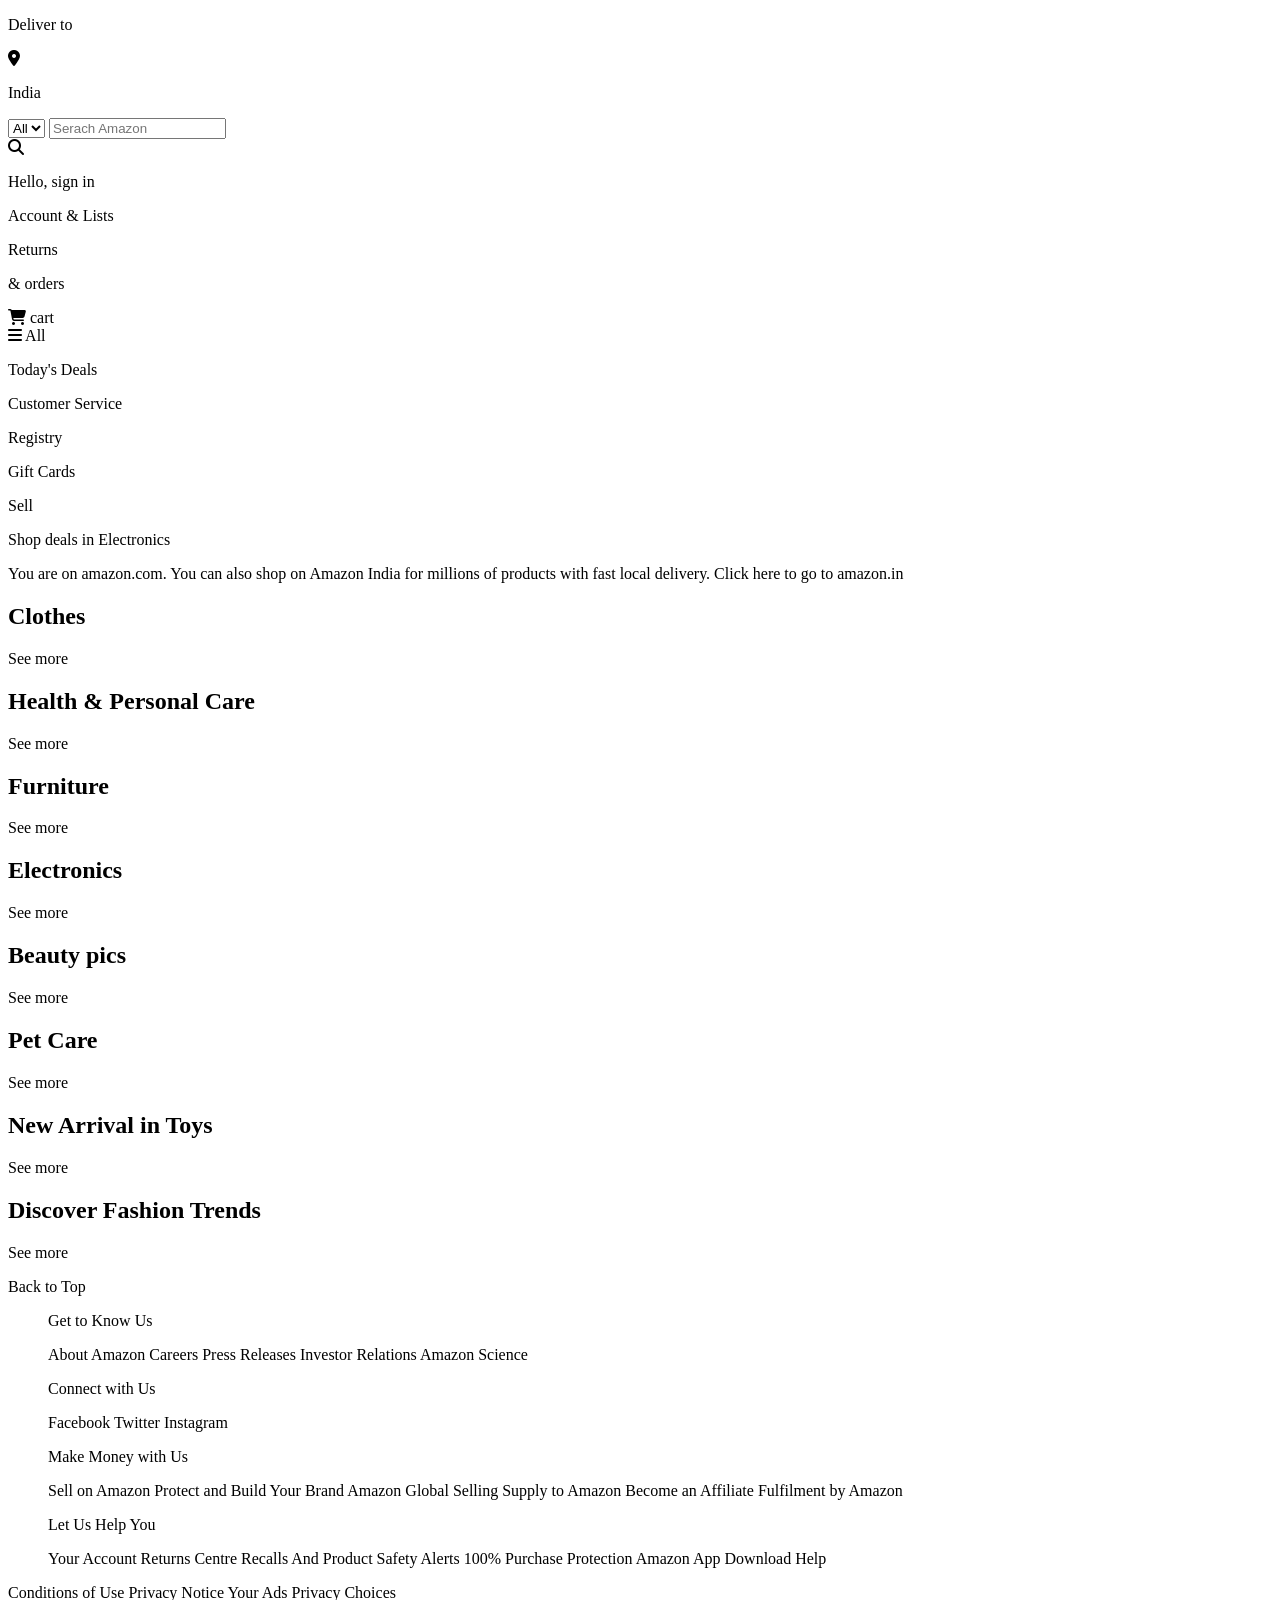
==== index.html @ 3d4702ee "Update index.html" ====
<!DOCTYPE html>
<html lang="en">
<head>
    <meta charset="UTF-8">
    <meta name="viewport" content="width=device-width, initial-scale=1.0">
    <title>Amazon</title>
    <link rel="stylesheet" href="https://cdnjs.cloudflare.com/ajax/libs/font-awesome/6.7.2/css/all.min.css" integrity="sha512-Evv84Mr4kqVGRNSgIGL/F/aIDqQb7xQ2vcrdIwxfjThSH8CSR7PBEakCr51Ck+w+/U6swU2Im1vVX0SVk9ABhg==" crossorigin="anonymous" referrerpolicy="no-referrer" />
    <link rel="stylesheet" href="/Amazon-Clone/amazon clone.css">

</head>
<body>
    <header>
        <div class="navbar">
            <div class="nav-logo border">
                <div class="logo"></div>
            </div>
            <div class="nav-address border">
                <p class="add-first">Deliver to</p>
                <div class="add-icon">
                    <i class="fa-solid fa-location-dot"></i>
                    <p class="add-second">India</p>
                </div>
            </div>
            <div class="nav-search">
                <select class="search-select">
                    <option>All</option>
                </select>
                <input placeholder="Serach Amazon" class="search-input">
                <div class="search-icon">
                    <i class="fa-solid fa-magnifying-glass"></i>
                </div>
            </div>
            <div class="nav-singin border">
                <p><span>Hello, sign in</span></p>
                <p class="nav-second">Account & Lists</p>
            </div>

            <div class="nav-return border">
                <p><span>Returns</span></p>
                <p class="nav-second">& orders</p>
            </div>

            <div class="nav-cart border">
                <i class="fa-solid fa-cart-shopping"></i>
                cart
            </div>
        </div>

            <div class="panel">
                <div class="panel-all">
                    <i class="fa-solid fa-bars"></i>
                    All
                </div>
                <div class="panel-ops">
                      <p>Today's Deals</p>
                       <p>Customer Service</p>
                       <p>Registry</p>
                       <p>Gift Cards</p>
                       <p>Sell</p>
                </div>
                <div class="panel-deals">
                    Shop deals in Electronics
            </div>
        </div>
    </header>

    <div class="hero-section">
        <div class="hero-msg">
            <p>You are on amazon.com. You can also shop on Amazon India for millions of products with fast local delivery. <a>Click here to go to amazon.in</a></p>
        </div>
    </div>

    <div class="shop-section">
        <div class="box">
            <div class="box-content">
          <h2>Clothes</h2>
          <div class="box-img" style="background-image: url('box1_image.jpg');"></div>
          <p>See more</p>
        </div>
        </div>
        <div class="box">
            <div class="box-content">
                <h2>Health & Personal Care</h2>
                <div class="box-img" style="background-image: url('box2_image.jpg');"></div>
                <p>See more</p>
              </div>
         </div>
        <div class="box">
            <div class="box-content">
                <h2>Furniture</h2>
                <div class="box-img" style="background-image: url('box3_image.jpg');"></div>
                <p>See more</p>
              </div>
        </div>
        <div class="box">
            <div class="box-content">
                <h2>Electronics</h2>
                <div class="box-img" style="background-image: url('box4_image.jpg');"></div>
                <p>See more</p>
              </div>
        </div>
        <div class="box">
            <div class="box-content">
          <h2>Beauty pics</h2>
          <div class="box-img" style="background-image: url('box5_image.jpg');"></div>
          <p>See more</p>
        </div>
        </div>
        <div class="box">
            <div class="box-content">
                <h2>Pet Care</h2>
                <div class="box-img" style="background-image: url('box6_image.jpg');"></div>
                <p>See more</p>
              </div>
         </div>
        <div class="box">
            <div class="box-content">
                <h2>New Arrival in Toys</h2>
                <div class="box-img" style="background-image: url('box7_image.jpg');"></div>
                <p>See more</p>
              </div>
        </div>
        <div class="box">
            <div class="box-content">
                <h2>Discover Fashion Trends</h2>
                <div class="box-img" style="background-image: url('box8_image.jpg');"></div>
                <p>See more</p>
              </div>
        </div>
    </div>

    <footer>
        <div class="foot-panel1">
            Back to Top
        </div>

        <div class="foot-panel2">
            <ul>
               <p>Get to Know Us</p>
             <a>About Amazon</a>
             <a>Careers</a>
             <a>Press Releases</a>
             <a>Investor Relations</a>
             <a>Amazon Science</a>
            </ul>
            <ul>
                <p>Connect with Us</p>
              <a>Facebook</a>
              <a>Twitter</a>
              <a>Instagram</a>
             </ul>
             <ul>
                <p>Make Money with Us</p>
              <a>Sell on Amazon</a>
              <a>Protect and Build Your Brand</a>
              <a>Amazon Global Selling</a>
              <a>Supply to Amazon</a>
              <a>Become an Affiliate</a>
              <a>Fulfilment by Amazon</a>
             </ul>
             <ul>
                <p>Let Us Help You</p>
              <a>Your Account</a>
              <a>Returns Centre</a>
              <a>Recalls And Product Safety Alerts</a>
              <a>100% Purchase Protection</a>
              <a>Amazon App Download</a>
              <a>Help</a>
             </ul>
        </div>

        <div class="foot-panel3">
            <div class="logo"></div>
        </div>

        <div class="foot-panel4">
            <div class="pages">
                <a>Conditions of Use</a>
                <a>Privacy Notice</a>
                <a>Your Ads Privacy Choices</a>
            </div>
            <div class="copyright">
                © 1996-2025, Amazon.com, Inc. or its affiliates
            </div>
        </div>
    </footer>
</body>
</html>
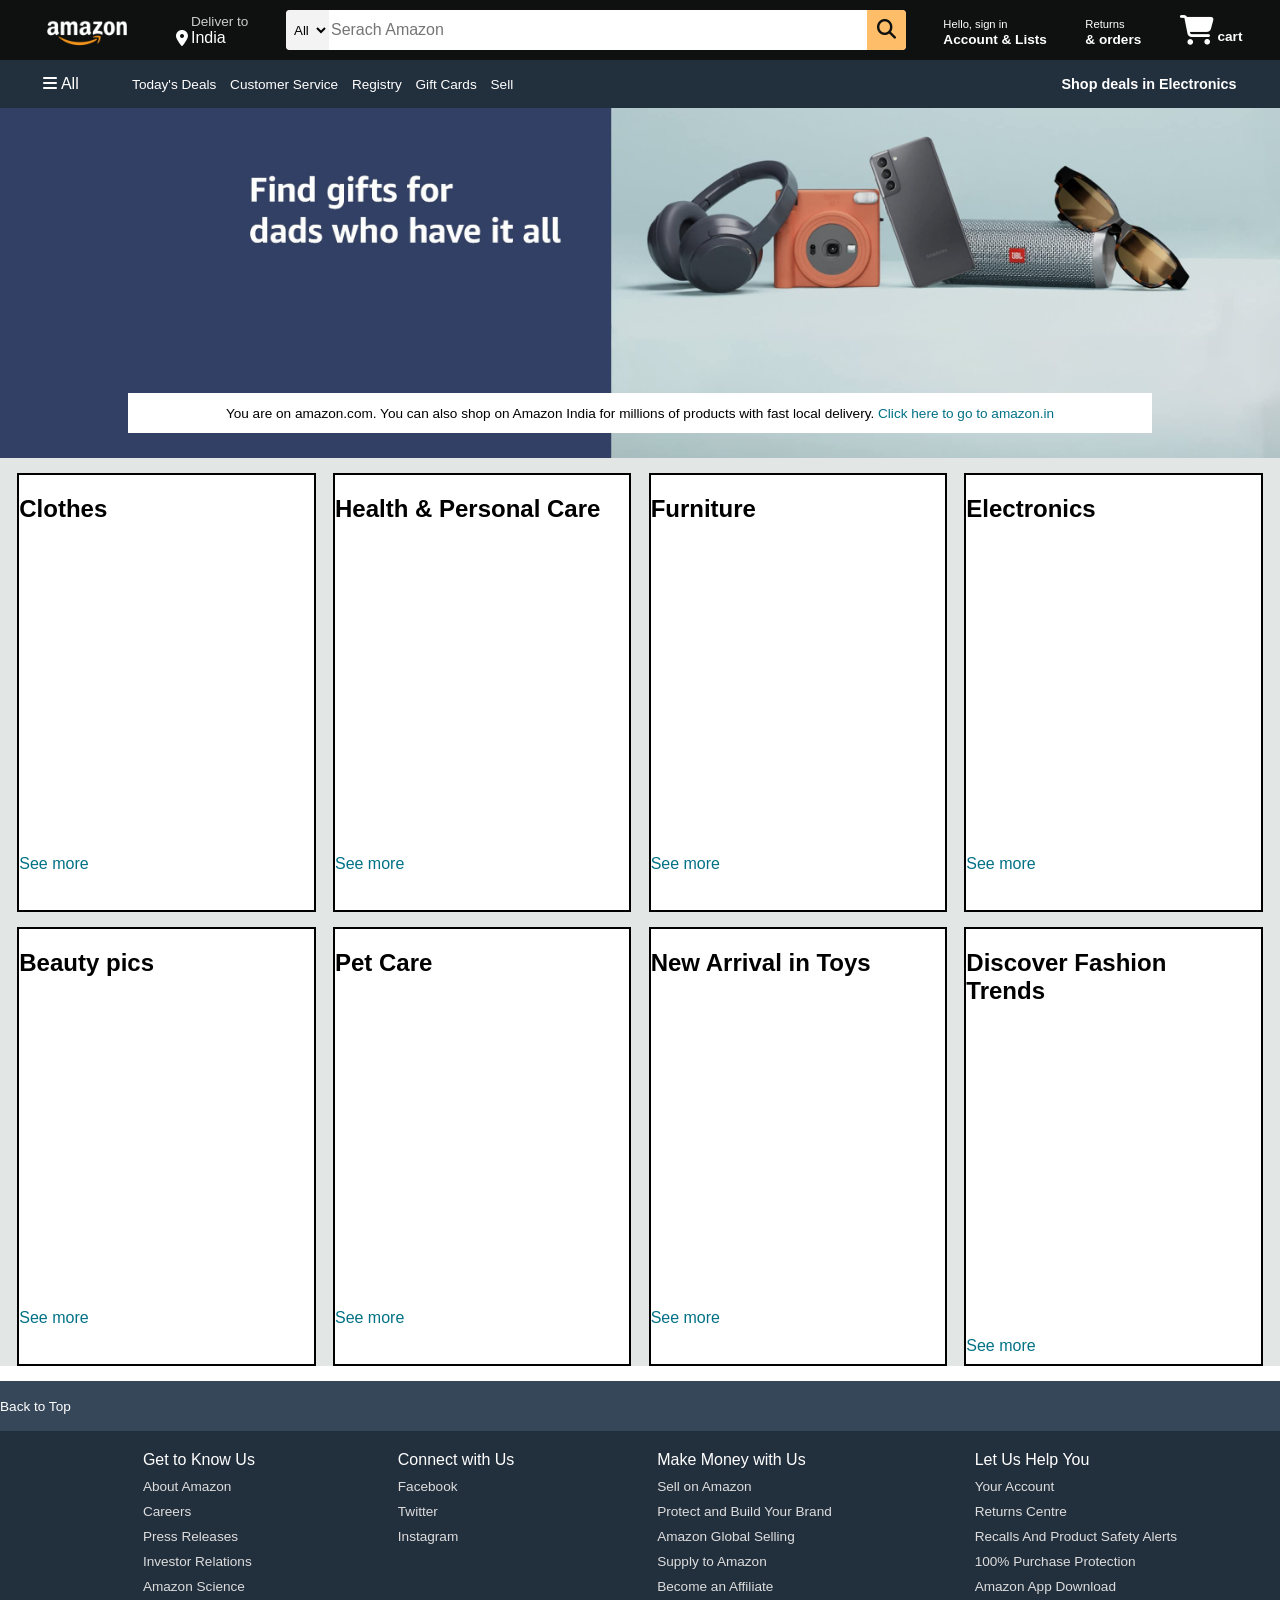
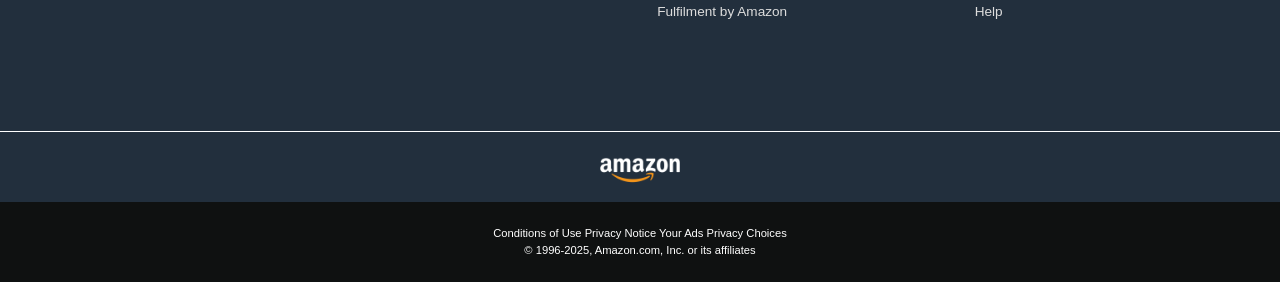
==== commit a724283d: "Update index.html" ====
--- a/index.html
+++ b/index.html
@@ -5,7 +5,7 @@
     <meta name="viewport" content="width=device-width, initial-scale=1.0">
     <title>Amazon</title>
     <link rel="stylesheet" href="https://cdnjs.cloudflare.com/ajax/libs/font-awesome/6.7.2/css/all.min.css" integrity="sha512-Evv84Mr4kqVGRNSgIGL/F/aIDqQb7xQ2vcrdIwxfjThSH8CSR7PBEakCr51Ck+w+/U6swU2Im1vVX0SVk9ABhg==" crossorigin="anonymous" referrerpolicy="no-referrer" />
-    <link rel="stylesheet" href="/Amazon-Clone/amazon clone.css">
+    <link rel="stylesheet" href="Amazon Clone/amazon clone.css">
 
 </head>
 <body>
--- a/Amazon Clone/amazon clone.css
+++ b/Amazon Clone/amazon clone.css
@@ -0,0 +1,249 @@
+* {
+    margin: 0;
+    font-family: Arial;
+    border: border-box;
+}
+
+.navbar {
+    height: 60px;
+    background-color: #0f1111;
+    color: white;
+    display: flex;
+    align-items: center;
+    justify-content: space-evenly;
+}
+
+.nav-logo {
+   height: 50px;
+   width: 100px;
+}
+
+.logo {
+    background-image: url("amazon_logo.png");
+    background-size: cover;
+    height: 50px;
+    width: 100%;
+}
+
+.border {
+    border: 1.5px solid transparent;
+}
+
+.border:hover {
+      border: 1.5px solid white;
+}
+
+/** box2 **/
+.add-first {
+    color:#cccccc;
+    font-size: 0.85rem;
+    margin-left: 15px;
+}
+.add-second {
+    font-size: 1rem;
+    margin-left: 3px;
+}
+
+.add-icon {
+    display: flex;
+    align-items: center;
+}
+
+/** box3 **/
+.nav-search {
+    display: flex;
+    justify-content: space-evenly;
+    background-color: pink;
+    width: 620px;
+    height: 40px;
+    border-radius: 4px;
+}
+
+.search-select {
+    background-color: #f3f3f3;
+    width: 50px;
+    text-align: center;
+    border-top-left-radius: 4px;
+    border-bottom-left-radius: 4px;
+    border: none;
+}
+
+.search-input {
+    width: 100%;
+    font-size: 1rem;
+    border: none;
+}
+
+.search-icon {
+    width: 45px;
+    display: flex;
+    justify-content: center;
+    align-items: center;
+    font-size: 1.2rem;
+    background-color: #febd68;
+    border-top-right-radius: 4px;
+    border-bottom-right-radius: 4px;
+    color: #0f1111;
+}
+
+.nav-search:hover {
+    border: 2px solid orange;
+}
+
+/** box4 **/
+span {
+    font-size: 0.7rem;
+}
+
+.nav-second {
+    font-size: 0.85rem;
+    font-weight: 700;
+}
+
+/** box6 **/
+.nav-cart i{
+    font-size: 30px;
+}
+
+.nav-cart {
+    font-size: 0.85rem;
+    font-weight: 700;
+}
+
+/** panel **/
+.panel {
+    height: 48px;
+    background-color: #222f3d;
+    display: flex;
+    color: white;
+    align-items: center;
+    justify-content: space-evenly;
+}
+
+.panel-ops p {
+    display: inline;
+    margin-left: 10px;
+}
+
+.panel-ops {
+     width: 70%;
+     font-size: 0.85rem;
+}
+
+.panel-deals {
+    font-size: 0.9rem;
+    font-weight: 700;
+}
+
+/** hero-section **/
+.hero-section {
+    background-image: url("hero_image.jpg");
+    background-size: cover;
+    height: 350px;
+    display: flex;
+    justify-content: center;
+    align-items: flex-end;
+}
+
+.hero-msg {
+    background-color: white;
+    color: black;
+    height: 40px;
+    display: flex;
+    align-items: center;
+    justify-content: center;
+    font-size: 0.85rem;
+    width: 80%;
+    margin-bottom: 25px;
+}
+
+.hero-msg a {
+    color:#007185;
+
+}
+
+/** shop section **/
+.shop-section {
+    display: flex;
+    flex-wrap: wrap;
+    justify-content: space-evenly;
+    background-color: #e2e7e6;
+}
+.box {
+    border: 2px solid black;
+    height: 400px;
+    width: 23%;
+    background-color: white;
+    padding: 20px 0px 15px;
+    margin-top: 15px;
+}
+.box-img {
+    height: 300px;
+    background-size: cover;
+    margin-top: 1rem;
+    margin-bottom: 1rem;
+}
+.box-content {
+    margin-left: 1 rem;
+    margin-right: 1rem;
+}
+.box-content p {
+    color: #007185;
+}
+
+/** footer **/
+footer {
+    margin-top: 15px;
+}
+.foot-panel1 {
+    background-color: #37475a;
+    color: white;
+    height: 50px;
+    display: flex;
+    align-items: center;
+    font-size: 0.85rem;
+}
+.foot-panel2 {
+    background-color: #222f3d;
+    color: white;
+    height: 300px;
+    display: flex;
+    justify-content: space-evenly;
+}
+ul{
+    margin-top: 20px;
+}
+ul a {
+    display: block;
+    font-size: 0.85rem;
+    margin-top: 10px;
+    color: #dddddd;
+}
+.foot-panel3 {
+    background-color: #222f3d;
+    color: white;
+    border-top: 0.5px solid white;
+    height: 70px;
+    display: flex;
+    justify-content: center;
+    align-items: center;
+}
+.logo {
+    background-image: url("amazon_logo.png");
+    background-size: cover;
+    height: 50px;
+    width: 100px;
+}
+.foot-panel4 {
+    background-color: #0f1111;
+    color: white;
+    height: 80px;
+    font-size: 0.7rem;
+    text-align: center;
+}
+.pages {
+    padding-top: 25px;
+}
+.copyright {
+    padding-top: 5px;
+}
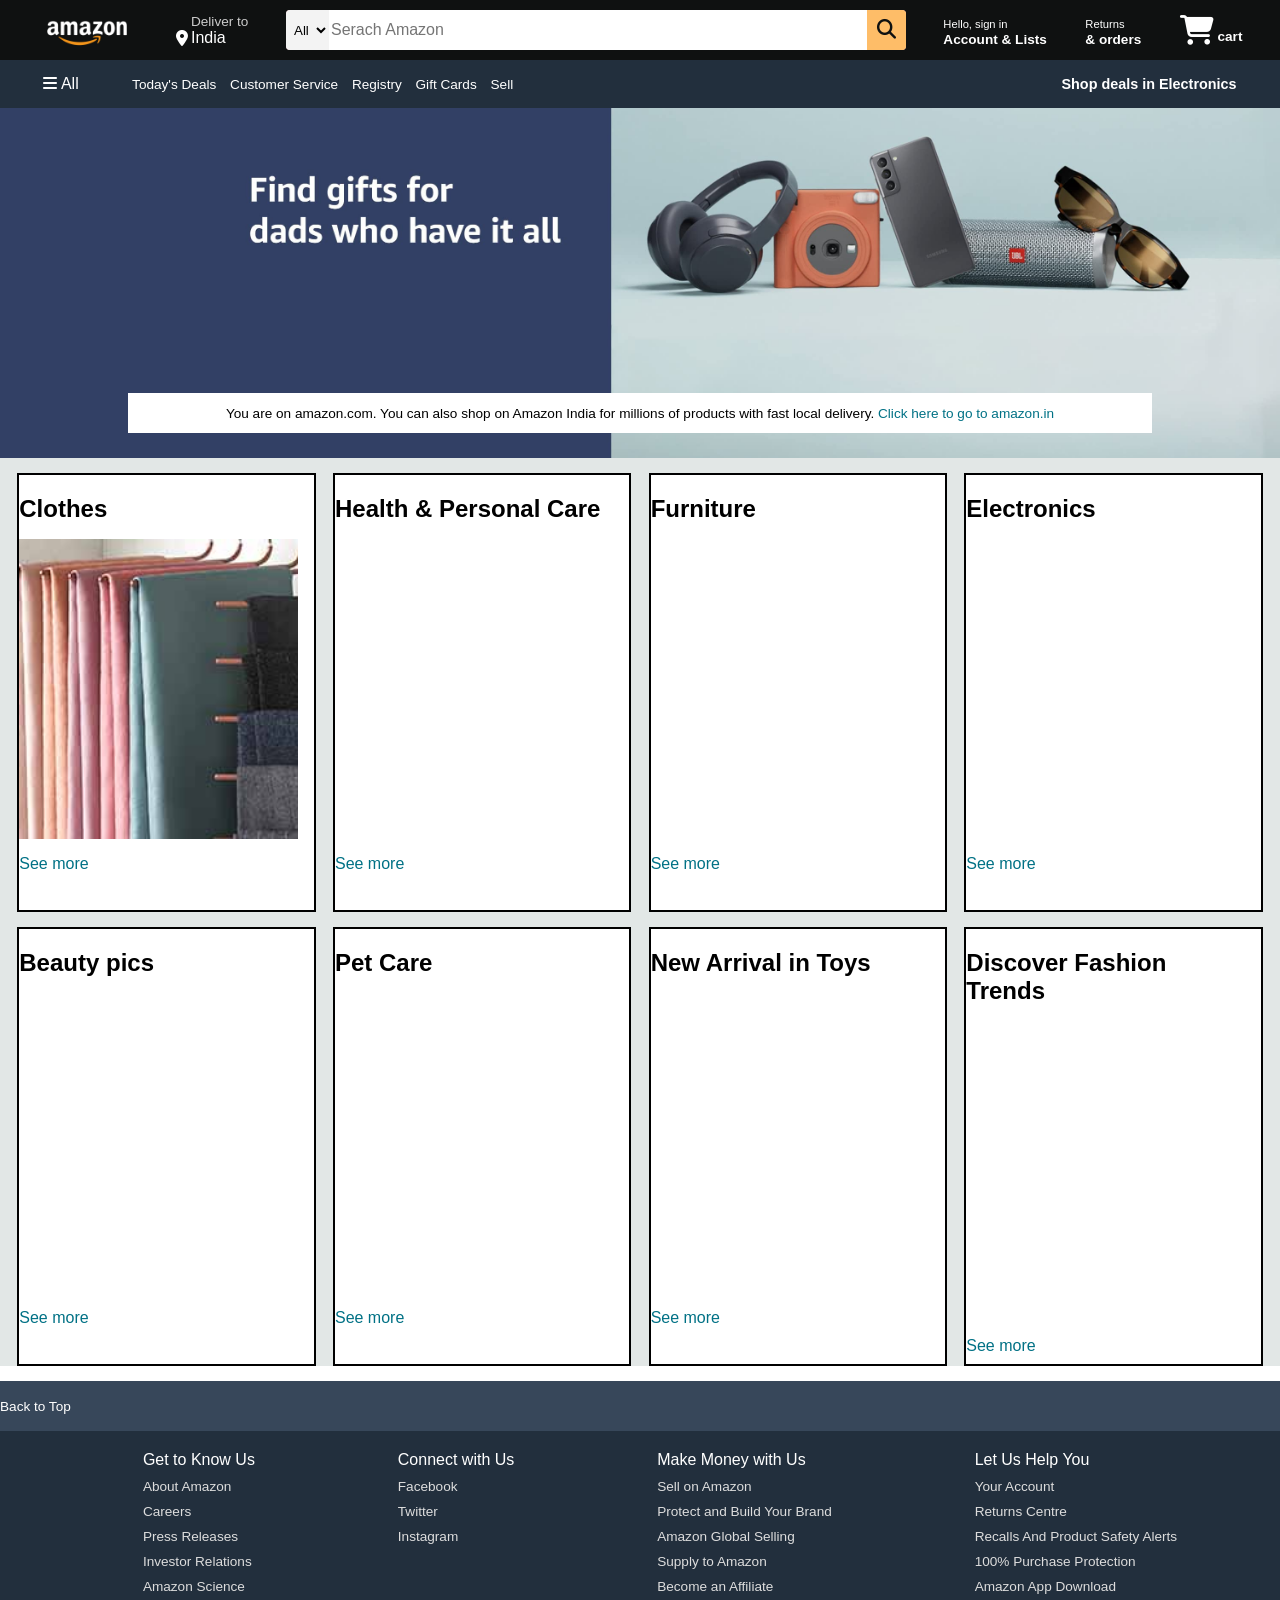
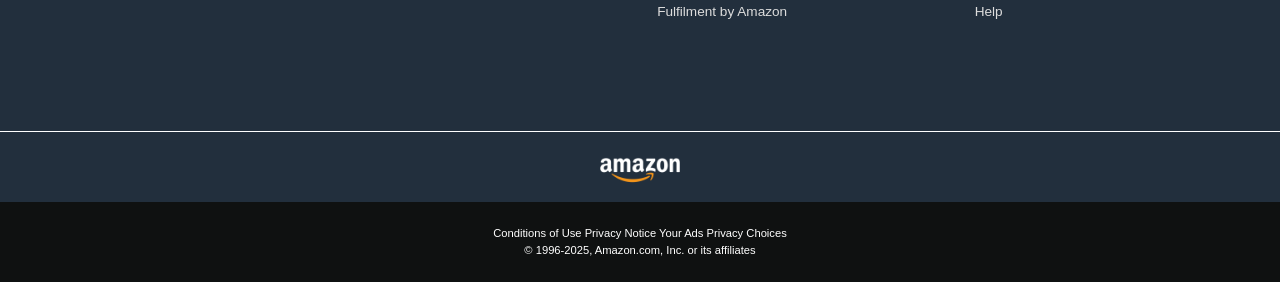
==== commit 1950bd25: "Update index.html" ====
--- a/index.html
+++ b/index.html
@@ -74,7 +74,7 @@
         <div class="box">
             <div class="box-content">
           <h2>Clothes</h2>
-          <div class="box-img" style="background-image: url('box1_image.jpg');"></div>
+          <div class="box-img" style="background-image: url('Amazon Clone/box1_image.jpg');"></div>
           <p>See more</p>
         </div>
         </div>
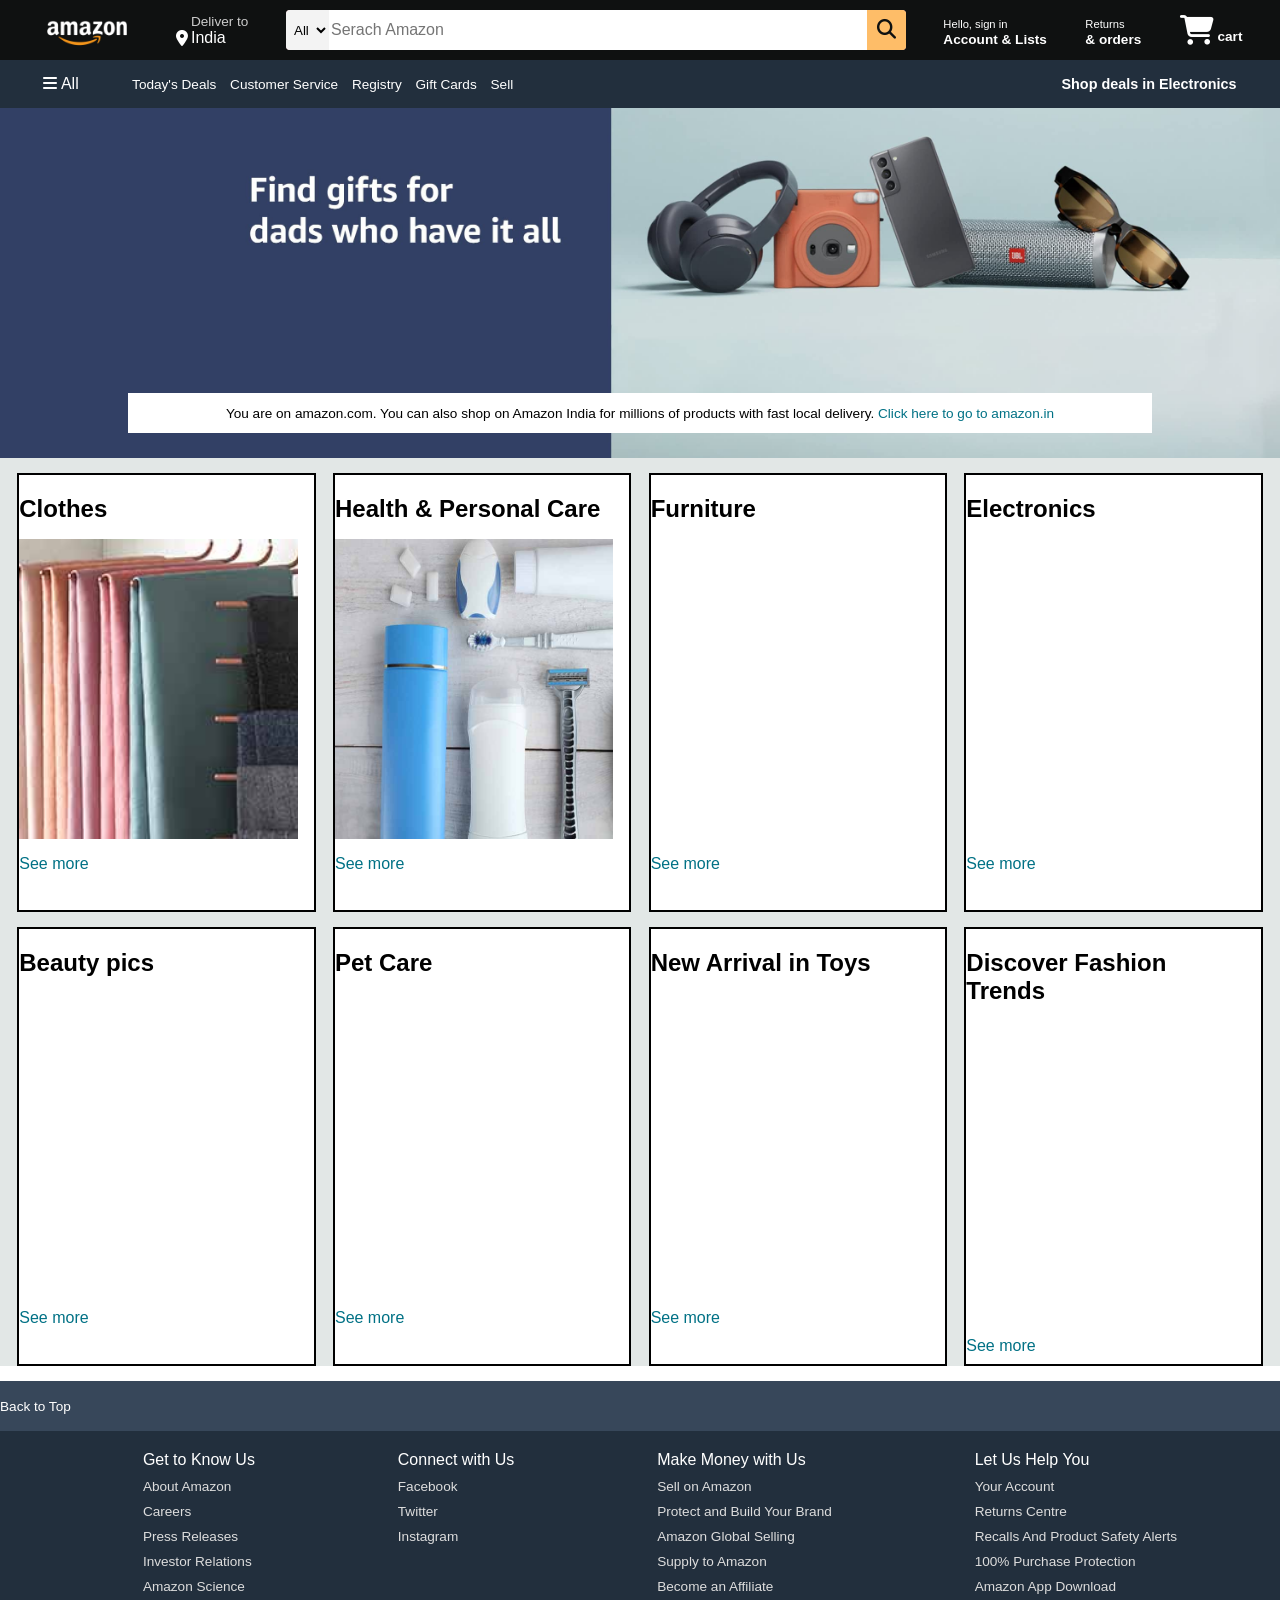
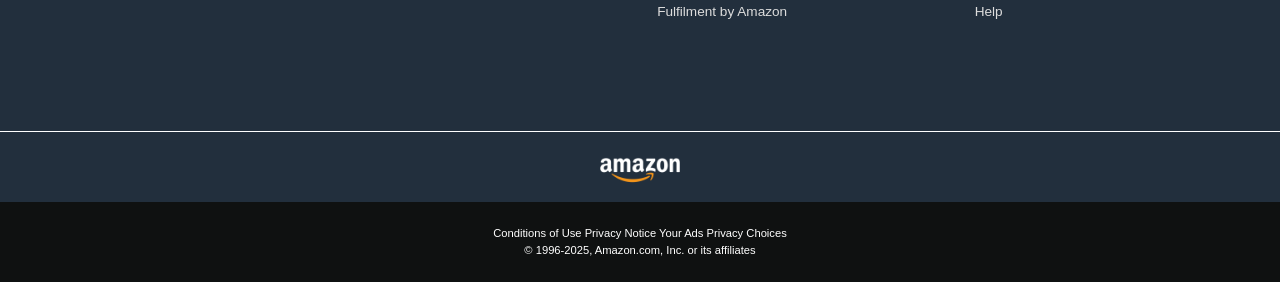
==== commit ed176ded: "Update image path for Health & Personal Care box" ====
--- a/index.html
+++ b/index.html
@@ -81,7 +81,7 @@
         <div class="box">
             <div class="box-content">
                 <h2>Health & Personal Care</h2>
-                <div class="box-img" style="background-image: url('box2_image.jpg');"></div>
+                <div class="box-img" style="background-image: url('Amazon Clone/box2_image.jpg');"></div>
                 <p>See more</p>
               </div>
          </div>
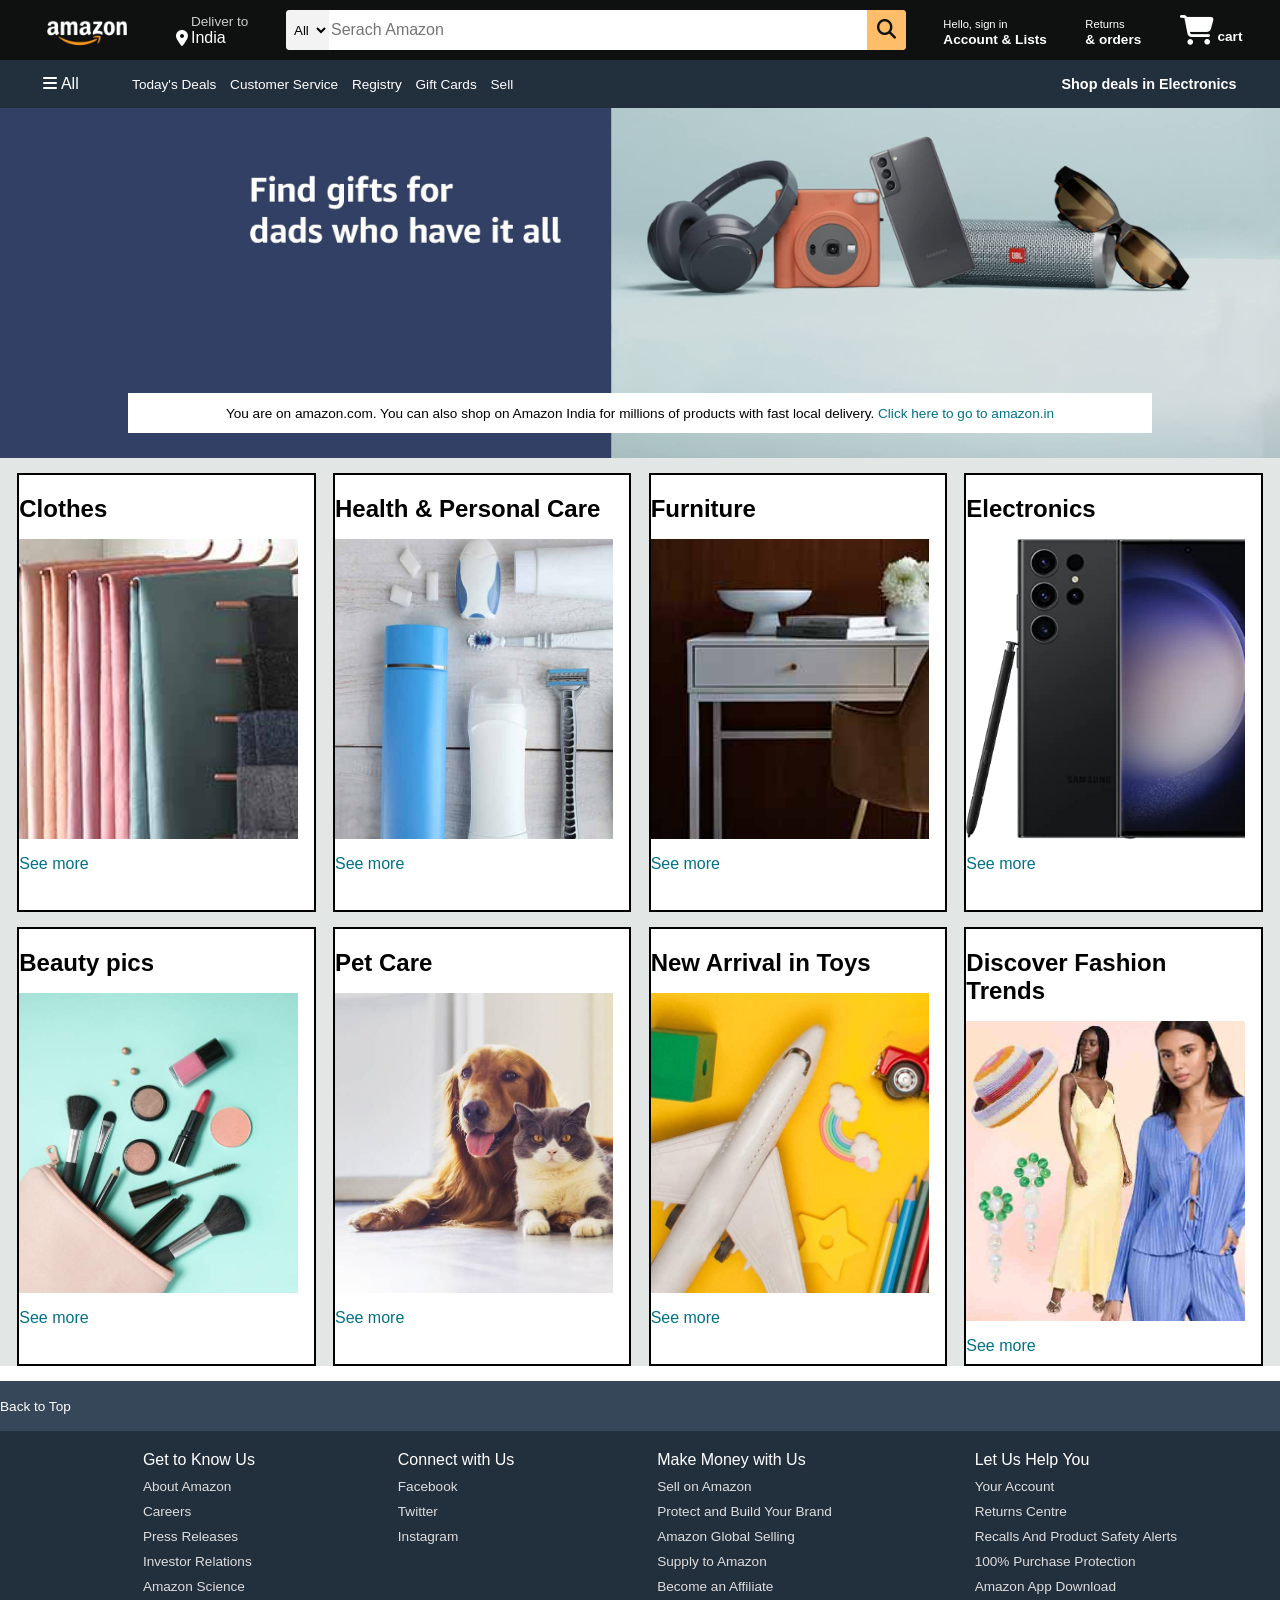
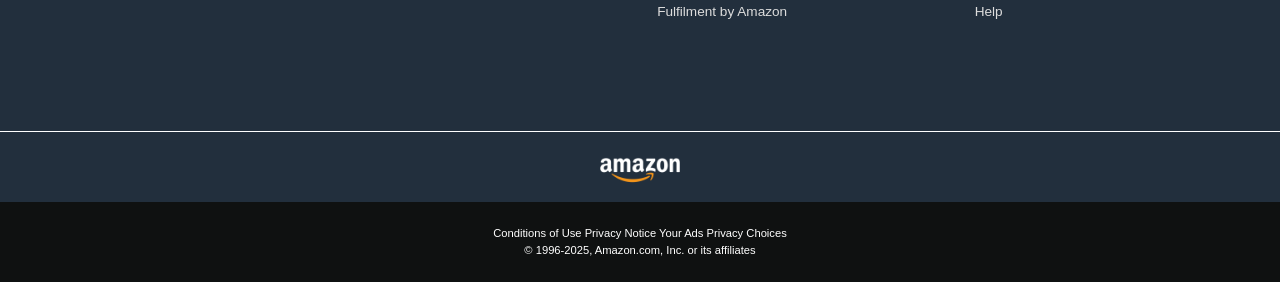
==== commit f0bfbe99: "Update index.html" ====
--- a/index.html
+++ b/index.html
@@ -88,42 +88,42 @@
         <div class="box">
             <div class="box-content">
                 <h2>Furniture</h2>
-                <div class="box-img" style="background-image: url('box3_image.jpg');"></div>
+                <div class="box-img" style="background-image: url('Amazon Clone/box3_image.jpg');"></div>
                 <p>See more</p>
               </div>
         </div>
         <div class="box">
             <div class="box-content">
                 <h2>Electronics</h2>
-                <div class="box-img" style="background-image: url('box4_image.jpg');"></div>
+                <div class="box-img" style="background-image: url('Amazon Clone/box4_image.jpg');"></div>
                 <p>See more</p>
               </div>
         </div>
         <div class="box">
             <div class="box-content">
           <h2>Beauty pics</h2>
-          <div class="box-img" style="background-image: url('box5_image.jpg');"></div>
+          <div class="box-img" style="background-image: url('Amazon Clone/box5_image.jpg');"></div>
           <p>See more</p>
         </div>
         </div>
         <div class="box">
             <div class="box-content">
                 <h2>Pet Care</h2>
-                <div class="box-img" style="background-image: url('box6_image.jpg');"></div>
+                <div class="box-img" style="background-image: url('Amazon Clone/box6_image.jpg');"></div>
                 <p>See more</p>
               </div>
          </div>
         <div class="box">
             <div class="box-content">
                 <h2>New Arrival in Toys</h2>
-                <div class="box-img" style="background-image: url('box7_image.jpg');"></div>
+                <div class="box-img" style="background-image: url('Amazon Clone/box7_image.jpg');"></div>
                 <p>See more</p>
               </div>
         </div>
         <div class="box">
             <div class="box-content">
                 <h2>Discover Fashion Trends</h2>
-                <div class="box-img" style="background-image: url('box8_image.jpg');"></div>
+                <div class="box-img" style="background-image: url('Amazon Clone/box8_image.jpg');"></div>
                 <p>See more</p>
               </div>
         </div>
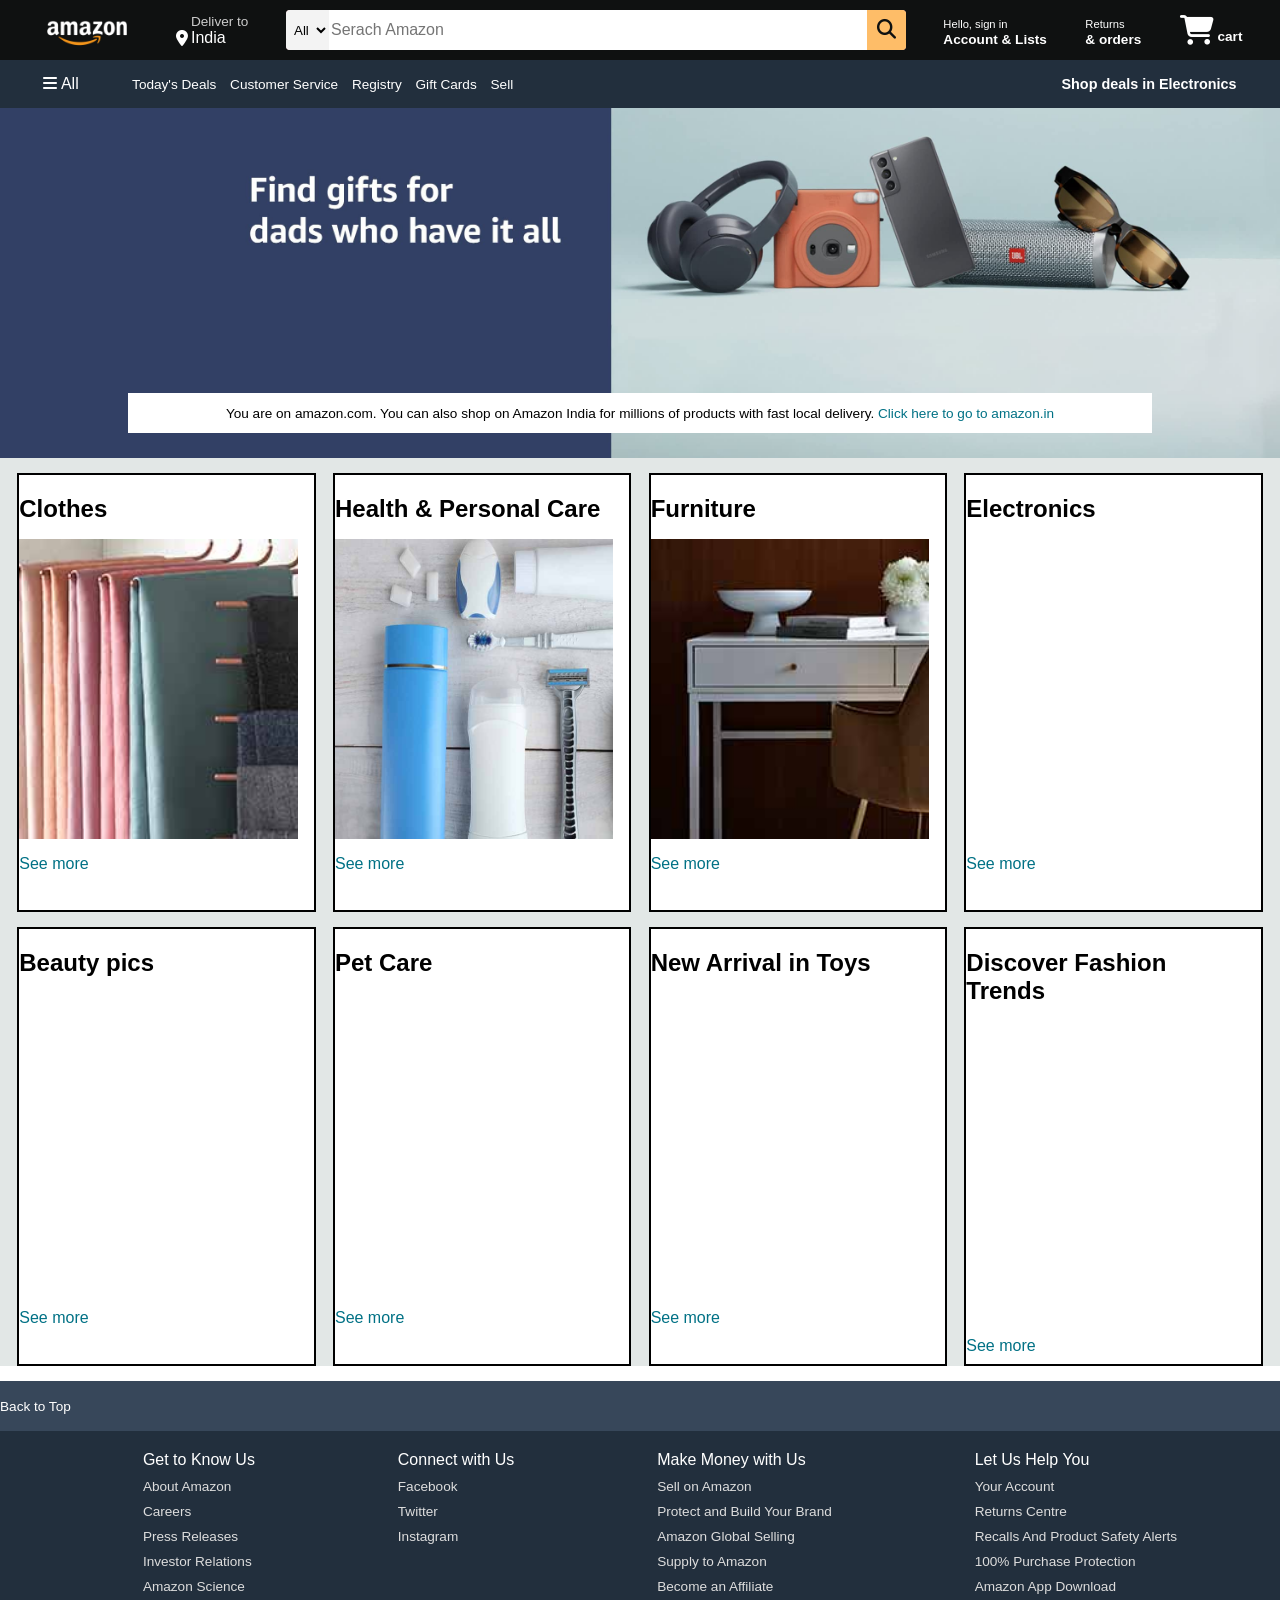
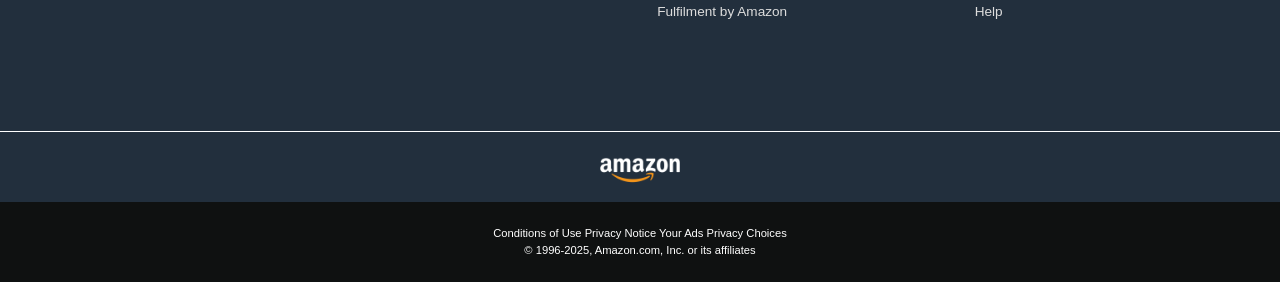
==== commit f57495d4: "Update index.html" ====
--- a/index.html
+++ b/index.html
@@ -95,35 +95,35 @@
         <div class="box">
             <div class="box-content">
                 <h2>Electronics</h2>
-                <div class="box-img" style="background-image: url('Amazon Clone/box4_image.jpg');"></div>
+                <div class="box-img" style="background-image: url('box4_image.jpg');"></div>
                 <p>See more</p>
               </div>
         </div>
         <div class="box">
             <div class="box-content">
           <h2>Beauty pics</h2>
-          <div class="box-img" style="background-image: url('Amazon Clone/box5_image.jpg');"></div>
+          <div class="box-img" style="background-image: url('box5_image.jpg');"></div>
           <p>See more</p>
         </div>
         </div>
         <div class="box">
             <div class="box-content">
                 <h2>Pet Care</h2>
-                <div class="box-img" style="background-image: url('Amazon Clone/box6_image.jpg');"></div>
+                <div class="box-img" style="background-image: url('box6_image.jpg');"></div>
                 <p>See more</p>
               </div>
          </div>
         <div class="box">
             <div class="box-content">
                 <h2>New Arrival in Toys</h2>
-                <div class="box-img" style="background-image: url('Amazon Clone/box7_image.jpg');"></div>
+                <div class="box-img" style="background-image: url('box7_image.jpg');"></div>
                 <p>See more</p>
               </div>
         </div>
         <div class="box">
             <div class="box-content">
                 <h2>Discover Fashion Trends</h2>
-                <div class="box-img" style="background-image: url('Amazon Clone/box8_image.jpg');"></div>
+                <div class="box-img" style="background-image: url('box8_image.jpg');"></div>
                 <p>See more</p>
               </div>
         </div>
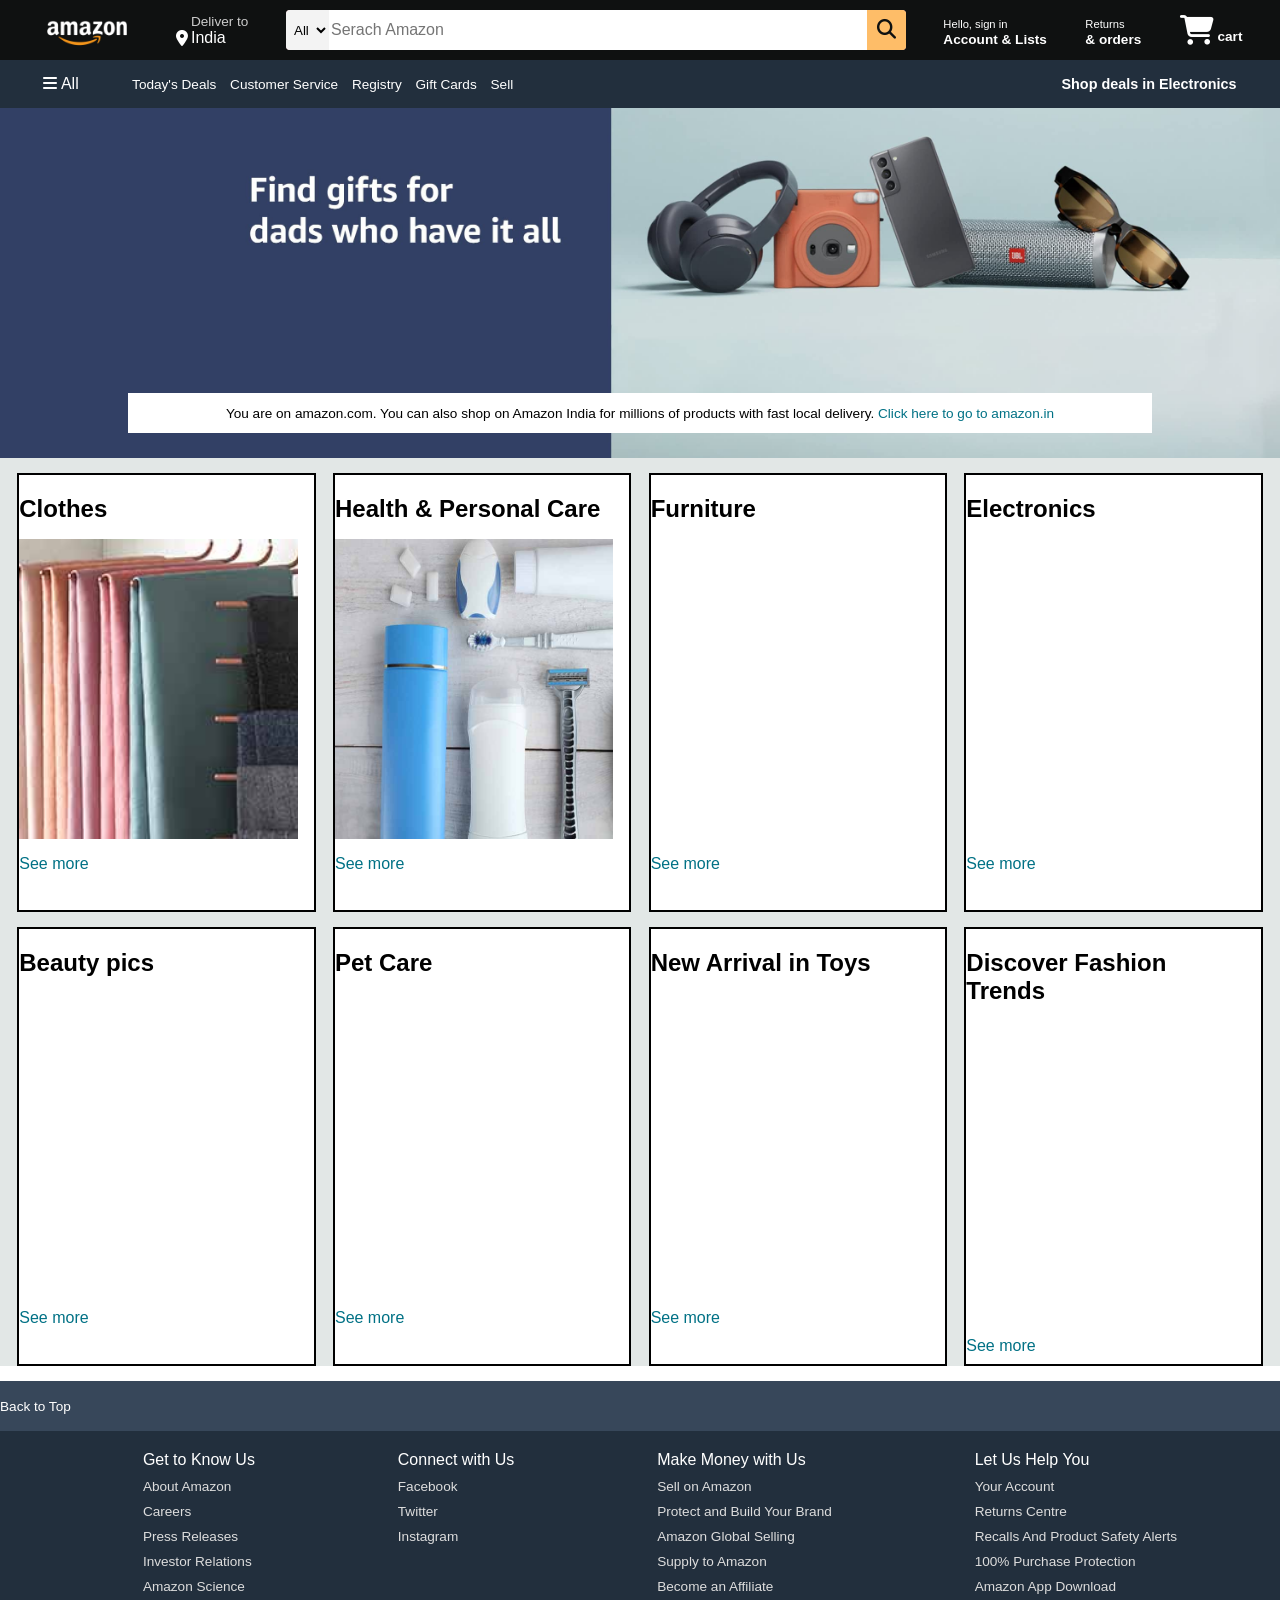
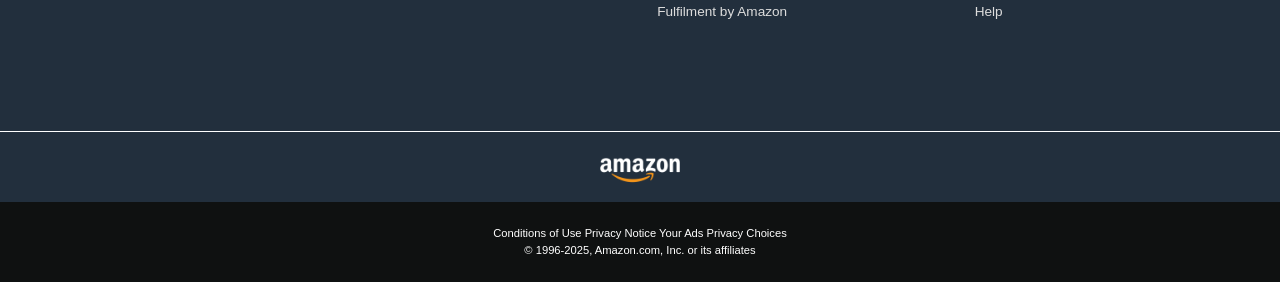
==== commit 31c85b46: "Update index.html" ====
--- a/index.html
+++ b/index.html
@@ -88,7 +88,7 @@
         <div class="box">
             <div class="box-content">
                 <h2>Furniture</h2>
-                <div class="box-img" style="background-image: url('Amazon Clone/box3_image.jpg');"></div>
+                <div class="box-img" style="background-image: url('box3_image.jpg');"></div>
                 <p>See more</p>
               </div>
         </div>
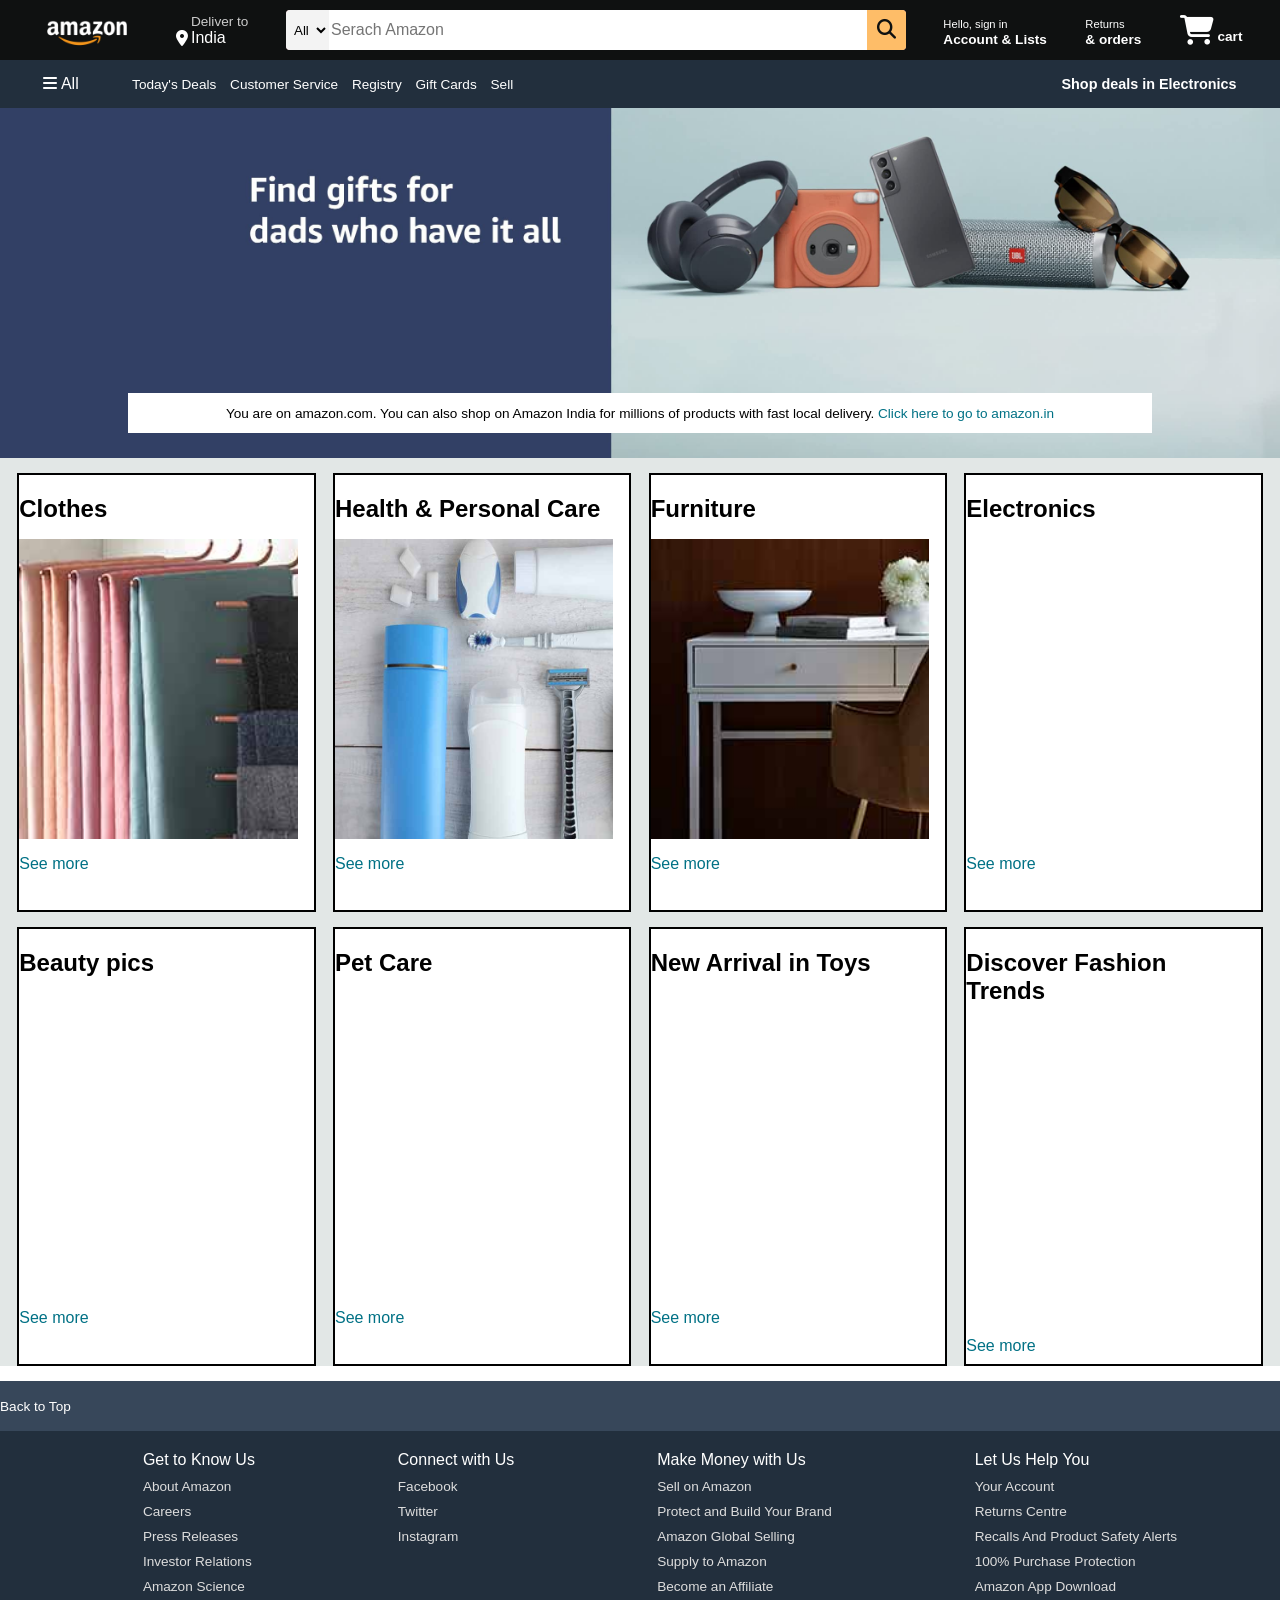
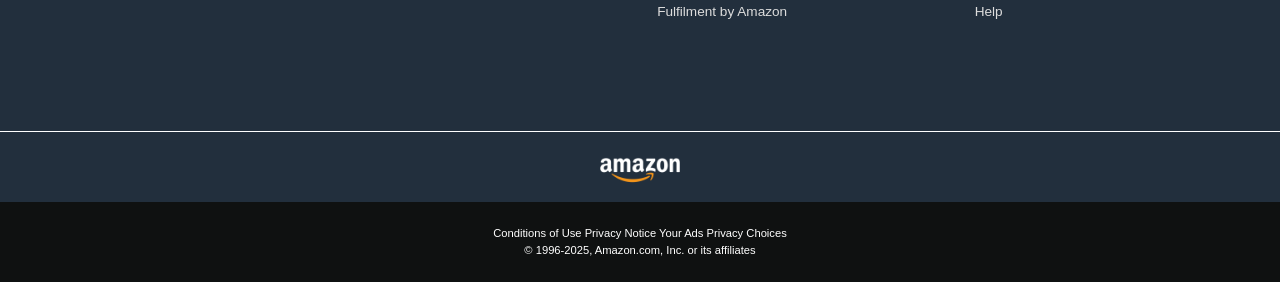
==== commit 8128942d: "Update index.html" ====
--- a/index.html
+++ b/index.html
@@ -88,7 +88,7 @@
         <div class="box">
             <div class="box-content">
                 <h2>Furniture</h2>
-                <div class="box-img" style="background-image: url('box3_image.jpg');"></div>
+                <div class="box-img" style="background-image: url('Amazon Clone/box3_image.jpg');"></div>
                 <p>See more</p>
               </div>
         </div>
